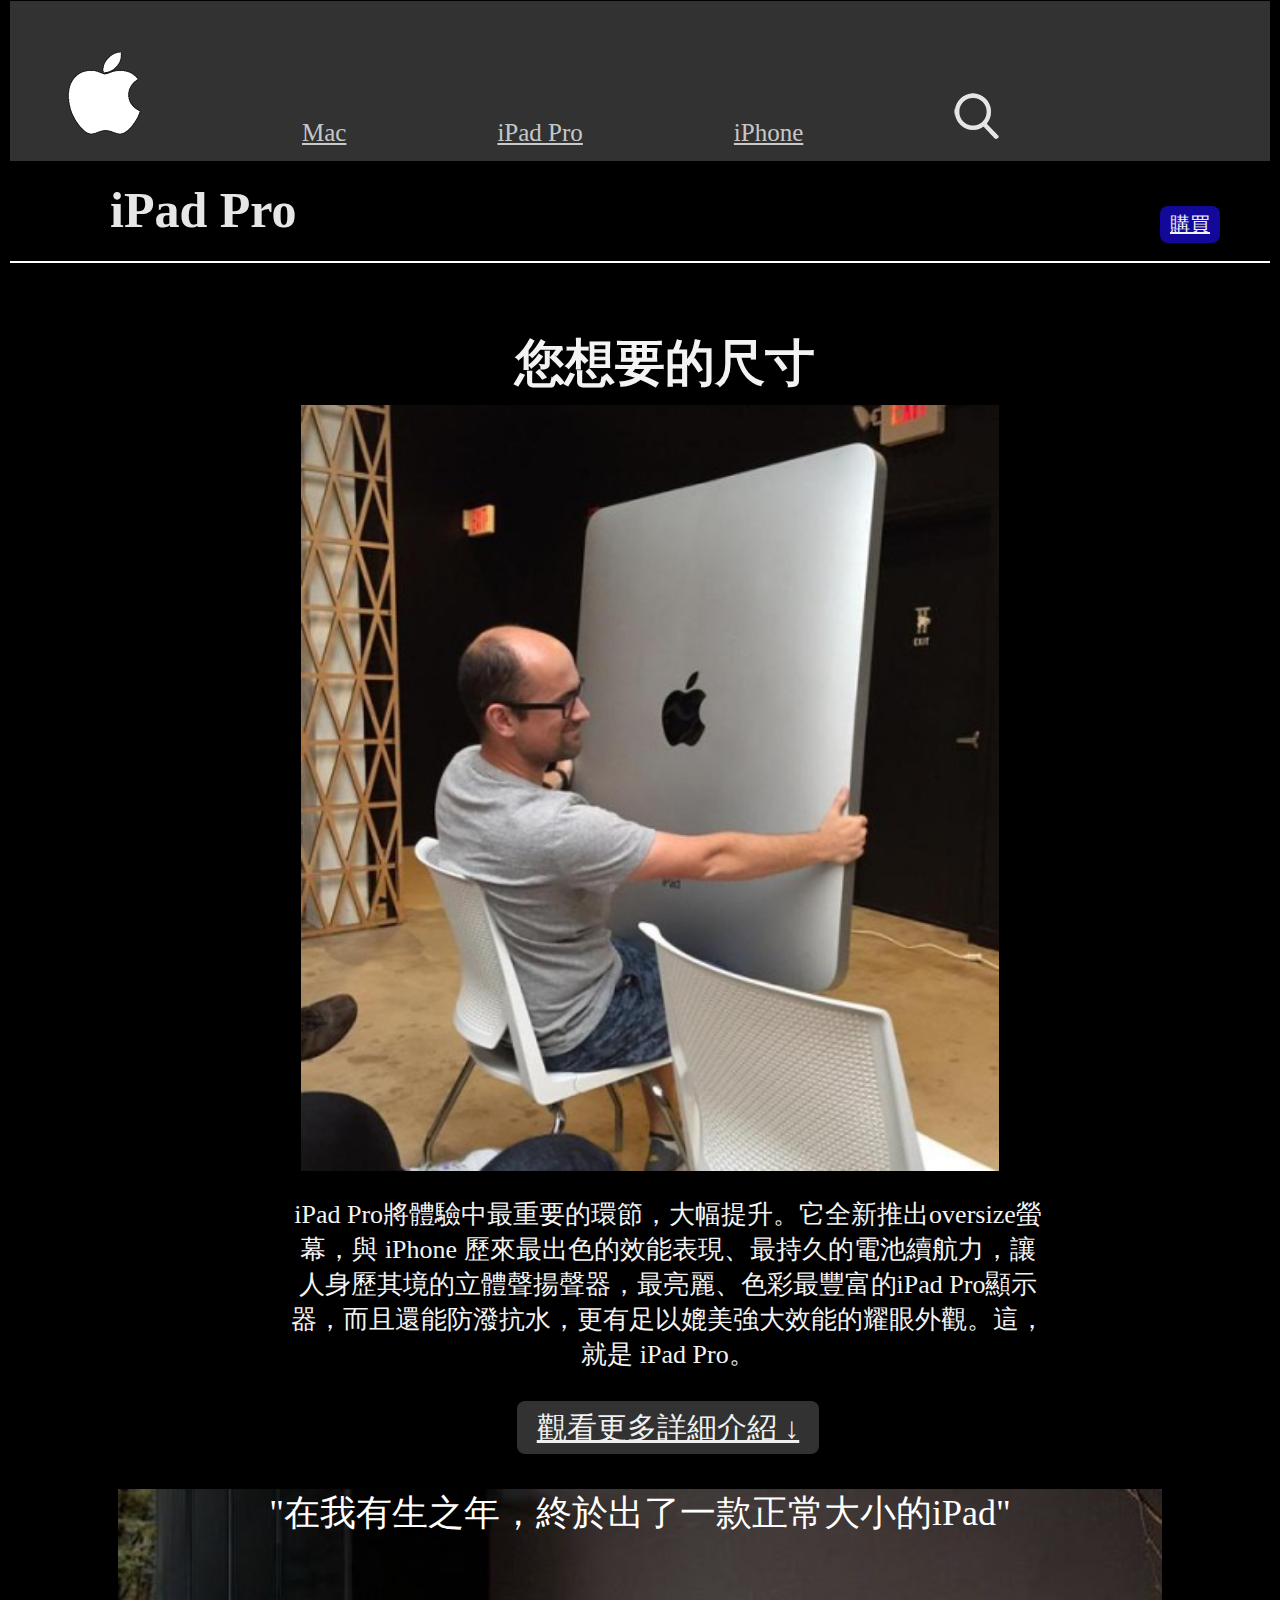
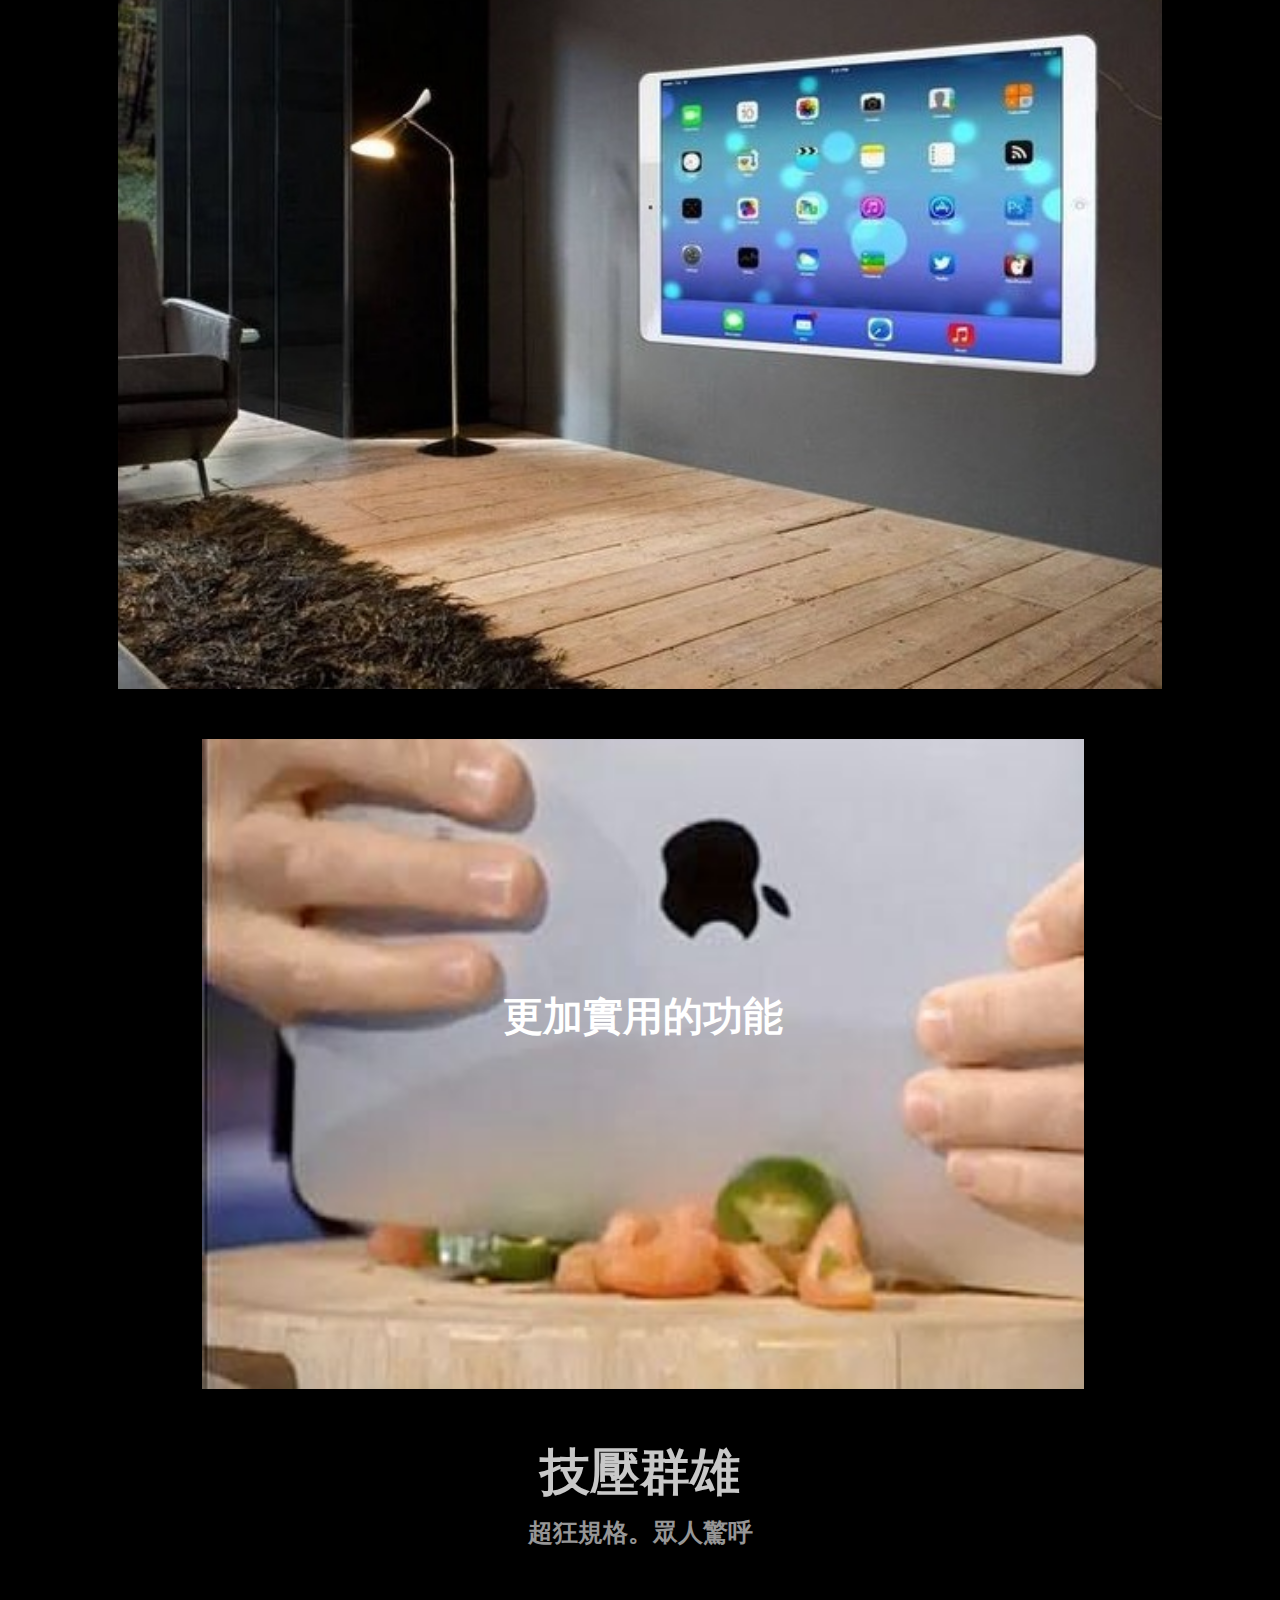
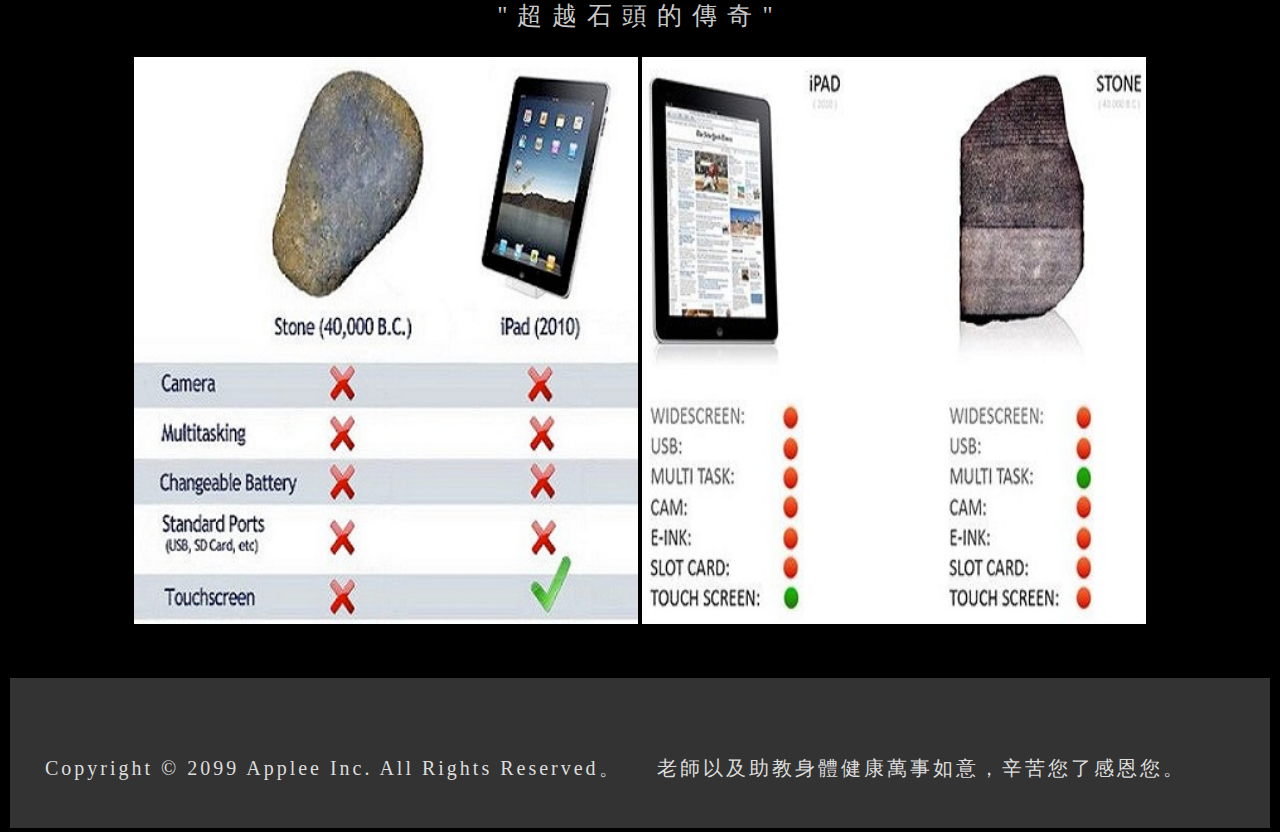
==== iPad Pro/index.html @ 7d33b0f1 "1" ====
<!DOCTYPE html>
<html>
<head>
  <meta charset="UTF-8">
  <title>APPLE 。 引領時代 。 超越時代</title>
  <link rel="stylesheet" href="style.css">
</head>

<body>
  <header>
    <div class="top">
        <ul>
          <li><a href="https://tjpcjo685.github.io/midterm/mid-gift/index.html"><img src="img/apple_logo.png" alt="APPLE" /></a></li>
          <li><a href="#">Mac</a></li>
          <li><a href="https://tjpcjo685.github.io/midterm/iPad%20Pro/index.html">iPad Pro</a></li>
          <li><a href="https://tjpcjo685.github.io/midterm/mid-unbox%20your%20phone/index.html">iPhone</a></li>
          <li><a href="#"><img src="img/search.png" alt="search" /></a></li>
        </ul>

  </header>
  <section>

    <div class="space_1">
      <div class="content">
        <h1>iPad Pro</h1>
        <a href="https://tjpcjo685.github.io/midterm/iPad%20Pro/index.html" class="button">購買</a>
      </div>
    </div>

    <div class="space_2">
      <div class="content" style="text-align:center;">
          <h2>您想要的尺寸</h2>
          <img src="img/ipad_4.jpg"/ width="100%" height="100%" class="one">
      </div>
    </div>

    <div class="space_3">
      <div class="content">
        <div class="content_pro_2" style="text-align:center;">
          <p>iPad Pro將體驗中最重要的環節，大幅提升。它全新推出oversize螢幕，與 iPhone 歷來最出色的效能表現、最持久的電池續航力，讓人身歷其境的立體聲揚聲器，最亮麗、色彩最豐富的iPad Pro顯示器，而且還能防潑抗水，更有足以媲美強大效能的耀眼外觀。這，就是 iPad Pro。</p>
          <a href="#" class="button">觀看更多詳細介紹 ↓</a>
        </div>
      </div>
    </div>

    <div class="space_4">
      <div class="content_pro_2" style="text-align:center;">
        <span style="color:white"><p>"在我有生之年，終於出了一款正常大小的iPad"</p></span>
        <!--<img src="img/ipad_5.jpg"/width="80%" height="40%">-->
      </div>
    </div>

    <div class="space_5">
      <div class="content" style="text-align:center;">
        <span style="color:white"><h3>更加實用的功能</h3></span>
      </div>
    </div>

    <div class="space_6">
      <div class="content" style="text-align:center;">
        <h4>技壓群雄</h4>
        <h5>超狂規格。眾人驚呼</h5>
        <p>"超越石頭的傳奇"</p>
        <div class="stone">
          <img src="img/ipad_1.jpg"/ width="40%" height="80%">
          <img src="img/ipad_2.jpg"/ width="40%" height="80%">
        </div>
      </div>
    </div>
  </section>
  <footer>
    <p>Copyright © 2099 Applee Inc. All Rights Reserved。</p>
    <p>老師以及助教身體健康萬事如意，辛苦您了感恩您。</p>
  </footer>
</body>
</html>
---- iPad Pro/style.css ----
* {
    box-sizing: border-box;
}

body{
  background: rgb(0,0,0);
    font-family: 微軟正黑體,Arial Black;
    width:1260px;
    height:940px;
    margin-top: -15px;
    margin-left:auto;
    margin-right:auto;
    background-position: top;
    background-repeat: no-repeat;
    background-attachment: scroll;
    background-size: auto;
}
.top{
  background-color: rgb(50, 50, 50);
  height: 160px;
}

.top ul{
  list-style:initial;
  float:none;
  margin-bottom: 0px;
}


.top li{
  color: rgb(200,200,200);
  display: inline-block;
  vertical-align:text-bottom;
  margin-top: 0px;
  margin-right: 125px;

}

.top li a{
  overflow: auto;
  color: rgba(240,240,240,.8);
  font-size: 25px;
  display: inline-block;
  padding: 5px 10px;
  margin-top: 40px;
  border: solid 1px rgba(25,25,25,0);
  background-color: rgba(255,255,255,0);
}

.top li a:hover{
  border-bottom: solid 1px rgba(25,25,25,.8);
  background-color: rgba(255,255,255,.6);
  border-radius: 8px;
  font-size: 25px;
}

header {
    font-family: Arial Black;
    height: 150px;
    width: 100%;
    margin-top: -15px;
    background-position:top;
    background-repeat:no-repeat;
    background-size:cover;
}

.space_1 {
    background-color: rgb(0,0,0);
    padding: 0px;
    background-position:top;
    height: 30px;
}

.space_1 .content{
  margin-top: 30px;
  border-left: er:0px;
  color:rgb(230,230,230);
}

h1{
  margin: 0px;
  padding-left: 100px;
  font-size: 50px;
  margin-right: 0px;
  padding-right: 0px;
  float:left;
}

.space_1 .content .button{
float: right;
color: rgb(243,243,243);
font-size: 20px;
padding: 5px 10px;
background-color: rgba(30,14,255,.6);
border-radius: 8px;
margin-top: 25px;
margin-right: 50px;
}

.space_1 .content .button:hover{
  background-color: rgba(30,14,255,.2);
  border-radius: 8px;
}


.space_2{
  border-top: 2px rgb(255, 255, 255);
  border-top-style:solid;
  background-position:left;
  margin-top: 50px;
}

.space_2 img{
  position: relative;
  left: -100px;
  height: 766px;
  width: auto;
}
h2{
  margin-top: 100px;
  font-size: 50px;
}

.space_2 .content{
  margin-bottom: 0px;
  margin-left: 50px;
  font-size: 60px;
  color: rgb(243,243,243);
  line-height: 0px;
}

.space_2 .content .one{
  margin-left: 170px;
}


.space_2 .content p{
  padding-top: 15px;
  margin-top: 0px;
  font-size:30px;
  padding-bottom: 0px;
  color:rgb(243, 243, 243);
}

.space_2 .content .button{
  font-size:30px;
  position: relative;
  top: 150px;
  margin-left: 200px;
  left:60px;
  padding:10px 20px 10px 20px;
  background-size: 200px 100px;
  color:rgb(240,240,240);
  border-radius: 8px;
  background-color: rgba(100,100,100,.5);
}

.space_2 .content .button:hover{
  background-color: rgba(217,96,82,.7);
  border-radius: 8px;
}

.space_3{
  color: rgb(243, 243, 243);
}

.space_3 .content{
  width: 60%;
  margin-left: 280px;
}
.space_3 p{
  font-size: 26px;
}

.space_4 .space_3 .content_pro_2 p{
  font-size: 25px;
  padding-top: 70px;
  padding-bottom: 30px;
}

.space_3 .content .button{
  font-size:30px;
  position: relative;
  top: 10px;
  padding:10px 20px 10px 20px;
  background-size: 200px 100px;
  color:rgb(240,240,240);
  border-radius: 8px;
  background-color: rgba(100,100,100,.5);
}

.space_3 .content .button:hover{
  background-color: rgba(217,96,82,.7);
  border-radius: 8px;
}

.space_4{
  background-color: #F5F5F5;
  background: url(img/ipad_5.jpg);
  background-position:top;
  background-repeat: no-repeat;
  background-attachment:scroll;
  background-size:contain;
  margin-top: 50px;
  height: 800px;
}

.space_4 .button_1{
  font-size:15px;
  position: relative;
  top: 250px;
  margin:300px;
  padding:10px 20px 10px 20px;
  background-size: 200px 100px;
  color:rgb(240,240,240);
  border-radius: 8px;
  background-color: rgba(100,100,100,.5);
}

.space_4 .button_1:hover{
  background-color: rgba(217,96,82,.7);
  border-radius: 8px;
}

.space_4 .button_2{
  font-size:15px;
  position: relative;
  top: 250px;
  padding:10px 20px 10px 20px;
  background-size: 200px 100px;
  color:rgb(240,240,240);
  border-radius: 8px;
  background-color: rgba(100,100,100,.5);
}

.space_4 .button_2:hover{
  background-color: rgba(217,96,82,.7);
  border-radius: 8px;
}

.space_4 p{
  font-size: 36px;
}

.space_5{
  background-position:center;
  background: url(img/ipad_3.jpg);
  margin-top: 50px;
  width: 70%;
  height:650px;
  background-size: cover;
  position: relative;
  left: 15vw;
  margin-bottom: -150px;
}

h3{
  color:white;
  font-size: 40px;
  padding: 250px;
}

h4{
  font-size: 50px;
  margin-top: 0px;
  margin-bottom: 0px;
  color: rgb(200,200,200);
  margin-top: 200px;
}

.stone{
  margin-bottom: 50px;
}

h5{
  font-size: 25px;
  margin-top: 10px;
  margin-bottom: 0px;
  color: rgb(150,150,150);
}

.space_6 p{
  color: rgb(200,200,200);
  font-size: 25px;
  margin-top: 50px;
  margin-left: 0px;
  letter-spacing: 10px;
}


.space_7{
  margin-top: 100px;
  color: rgb(0,0,0);
  background: url(img/talk.png);
  background-size: cover;
  height: 800px;
}

.space_7 .content{
  margin-top: 100px;
  float:left;
  font-size: 100px;
  margin-left: 200px;
  line-height: 0px;
}

footer {
    width: 100%;
    height: 150px;

    display: flex;
    align-items: center;
    justify-content: center;
    display: inline-block;
    background-color: #333;

}


footer p{
  text-align: center;
  letter-spacing: 3px;
  padding-top: 57px;
  float: left;
  display: inline-block;
  color: #ddd;
  font-size: 20px;
  margin-left: 35px;
}
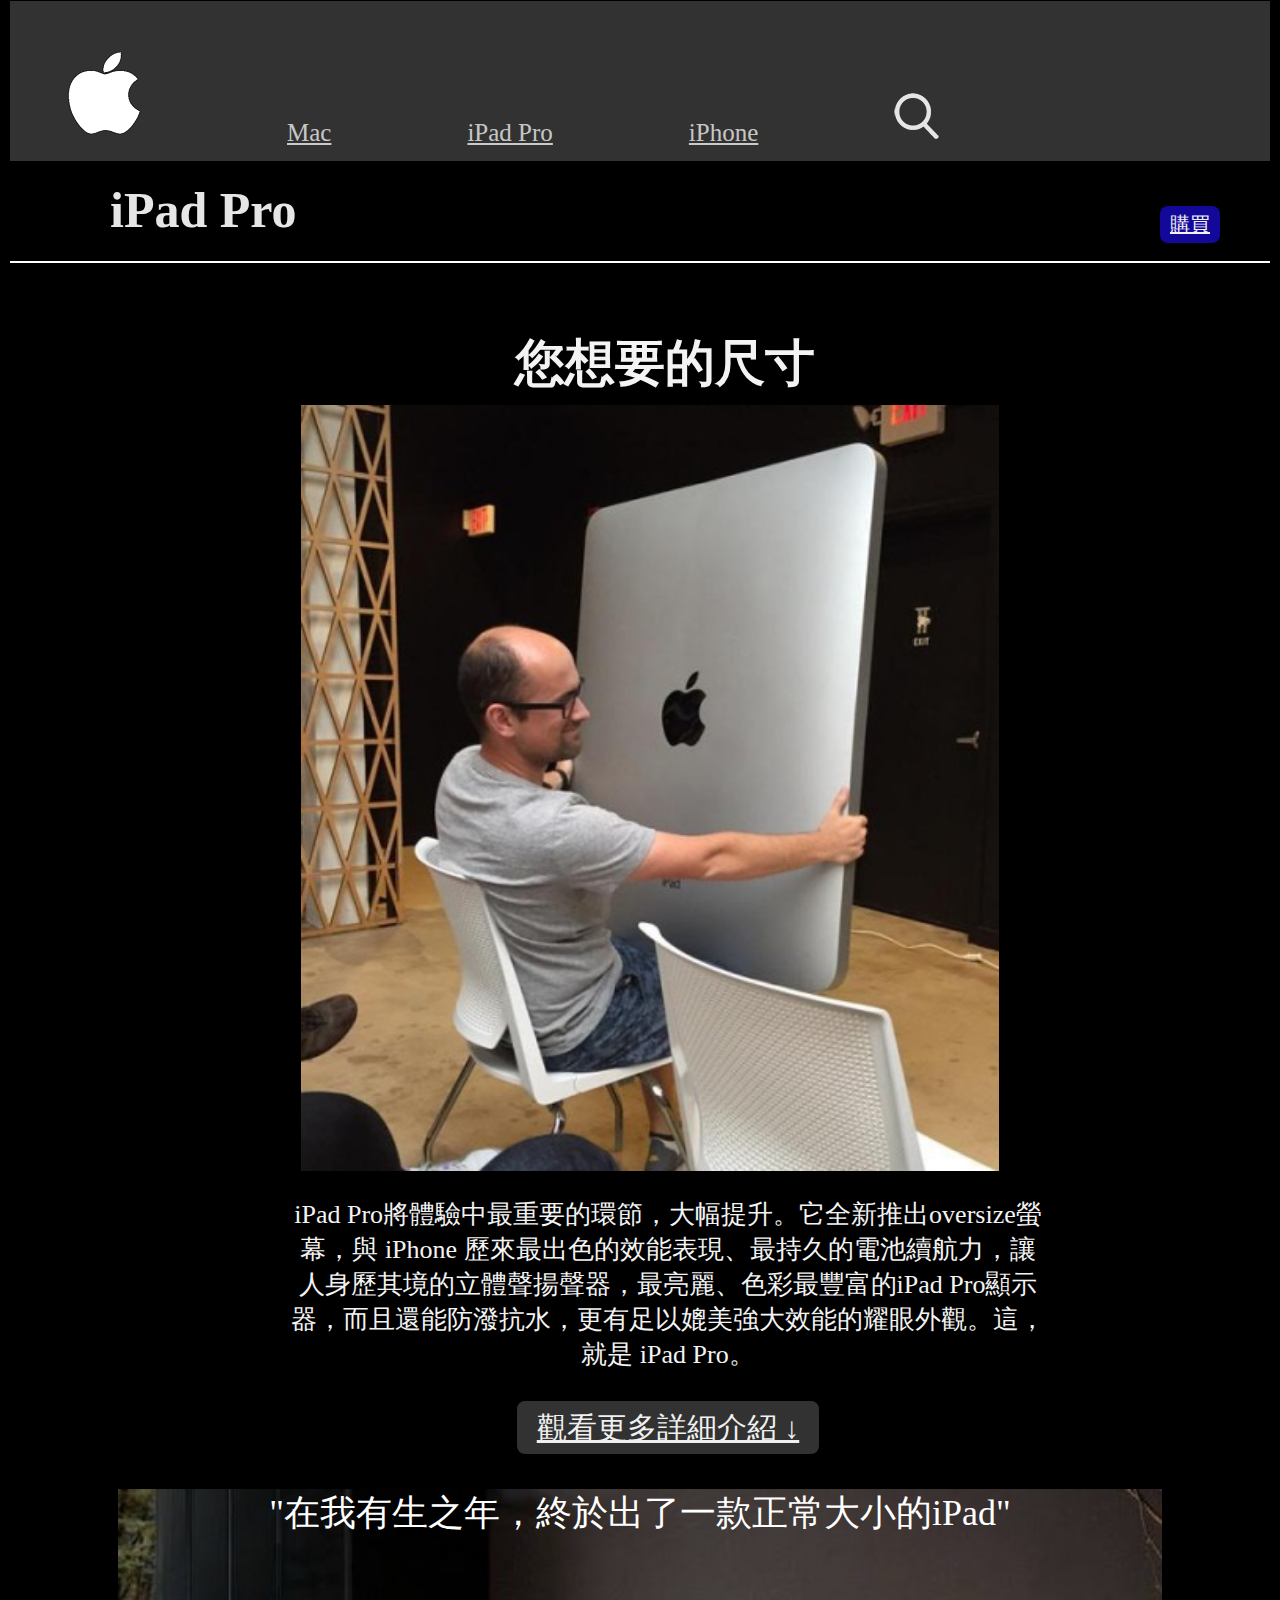
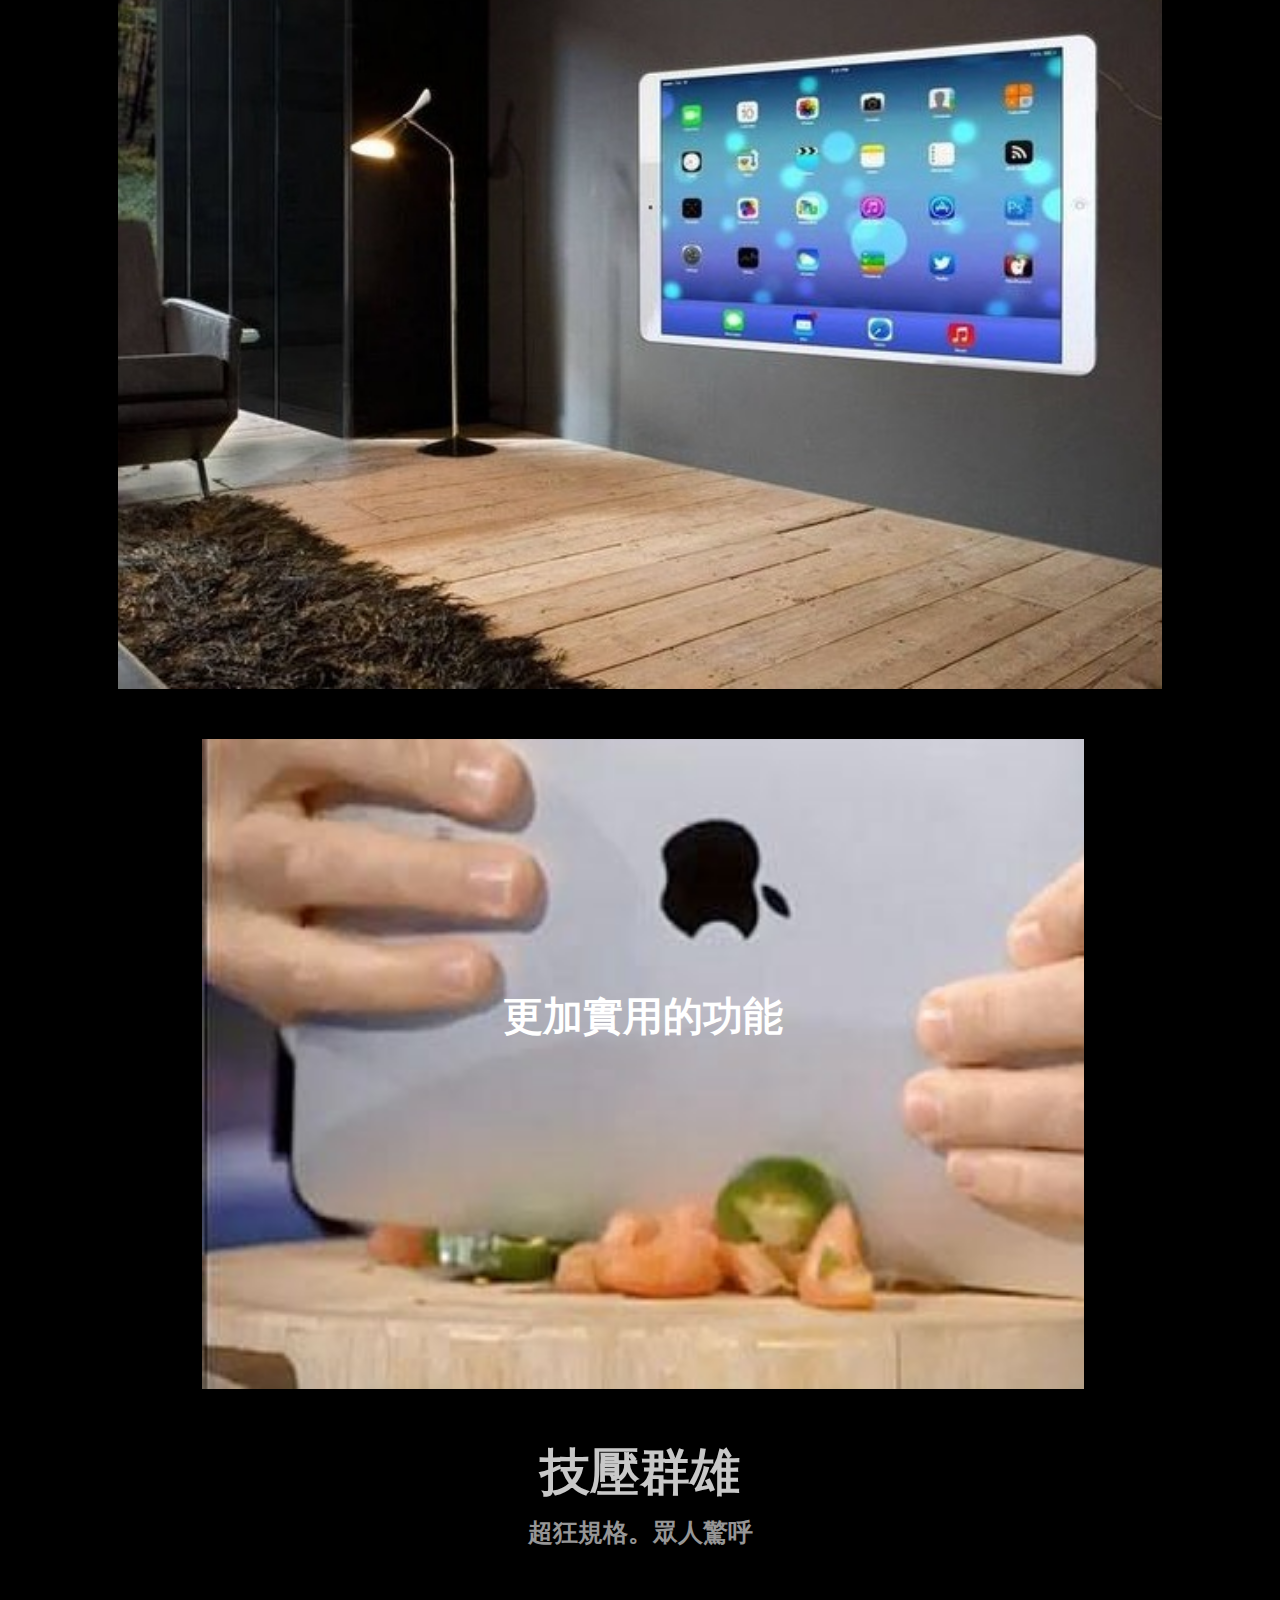
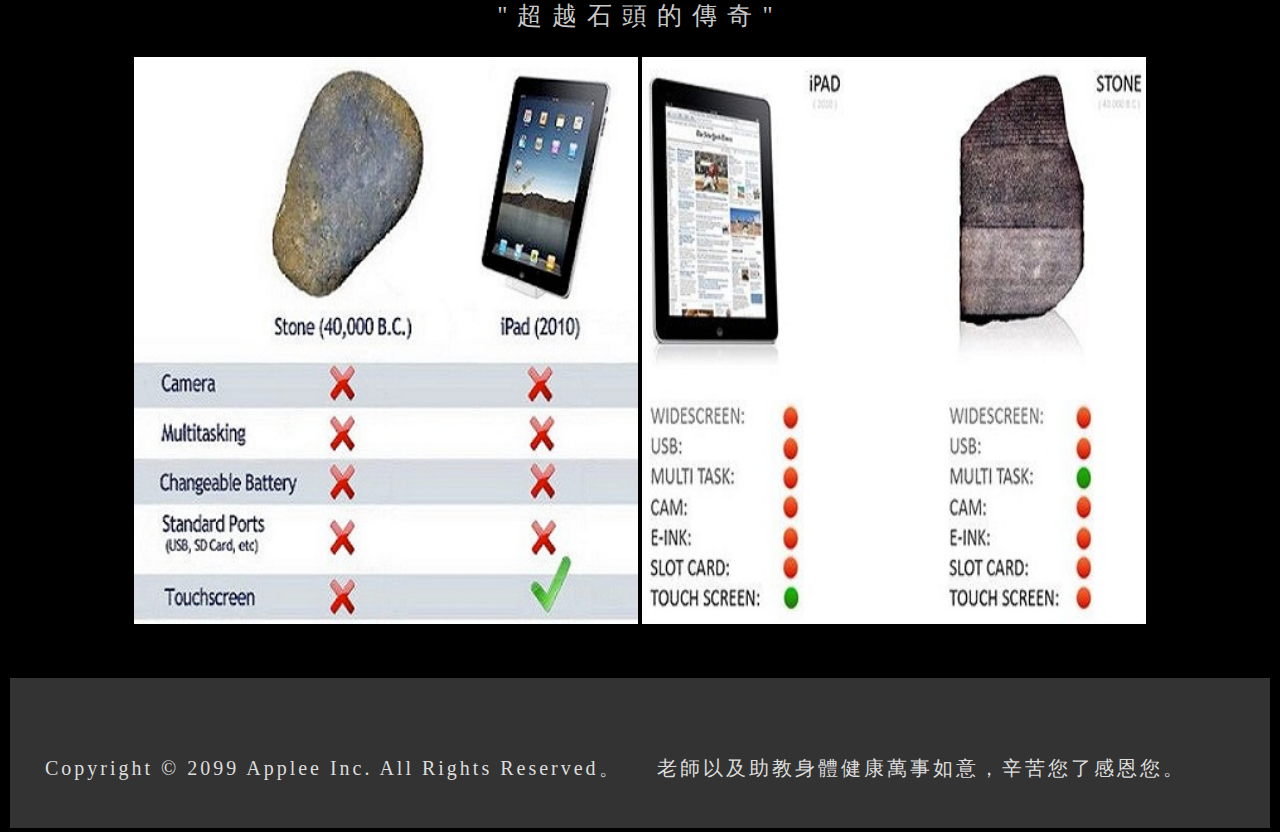
==== commit cb51d0aa: "final" ====
--- a/iPad Pro/index.html
+++ b/iPad Pro/index.html
@@ -10,11 +10,11 @@
   <header>
     <div class="top">
         <ul>
-          <li><a href="https://tjpcjo685.github.io/midterm/mid-gift/index.html"><img src="img/apple_logo.png" alt="APPLE" /></a></li>
-          <li><a href="#">Mac</a></li>
-          <li><a href="https://tjpcjo685.github.io/midterm/iPad%20Pro/index.html">iPad Pro</a></li>
-          <li><a href="https://tjpcjo685.github.io/midterm/mid-unbox%20your%20phone/index.html">iPhone</a></li>
-          <li><a href="#"><img src="img/search.png" alt="search" /></a></li>
+          <li><a href="https://tjpcjo685.github.io/87/mid-gift/index.html"><img src="img/apple_logo.png" alt="APPLE" /></a></li>
+          <li><a href="https://tjpcjo685.github.io/87/Mac/index.html">Mac</a></li>
+          <li><a href="https://tjpcjo685.github.io/87/iPad%20Pro/index.html">iPad Pro</a></li>
+          <li><a href="https://tjpcjo685.github.io/87/mid-2/index.html">iPhone</a></li>
+          <li><a href="https://tjpcjo685.github.io/87/mid-gift/index.html"><img src="img/search.png" alt="search" /></a></li>
         </ul>
 
   </header>
@@ -23,7 +23,7 @@
     <div class="space_1">
       <div class="content">
         <h1>iPad Pro</h1>
-        <a href="https://tjpcjo685.github.io/midterm/iPad%20Pro/index.html" class="button">購買</a>
+        <a href="https://tjpcjo685.github.io/87/mid-gift/index.html" class="button">購買</a>
       </div>
     </div>
 
@@ -46,7 +46,6 @@
     <div class="space_4">
       <div class="content_pro_2" style="text-align:center;">
         <span style="color:white"><p>"在我有生之年，終於出了一款正常大小的iPad"</p></span>
-        <!--<img src="img/ipad_5.jpg"/width="80%" height="40%">-->
       </div>
     </div>
 
--- a/iPad Pro/style.css
+++ b/iPad Pro/style.css
@@ -32,7 +32,7 @@
   display: inline-block;
   vertical-align:text-bottom;
   margin-top: 0px;
-  margin-right: 125px;
+  margin-right: 110px;
 
 }
 
